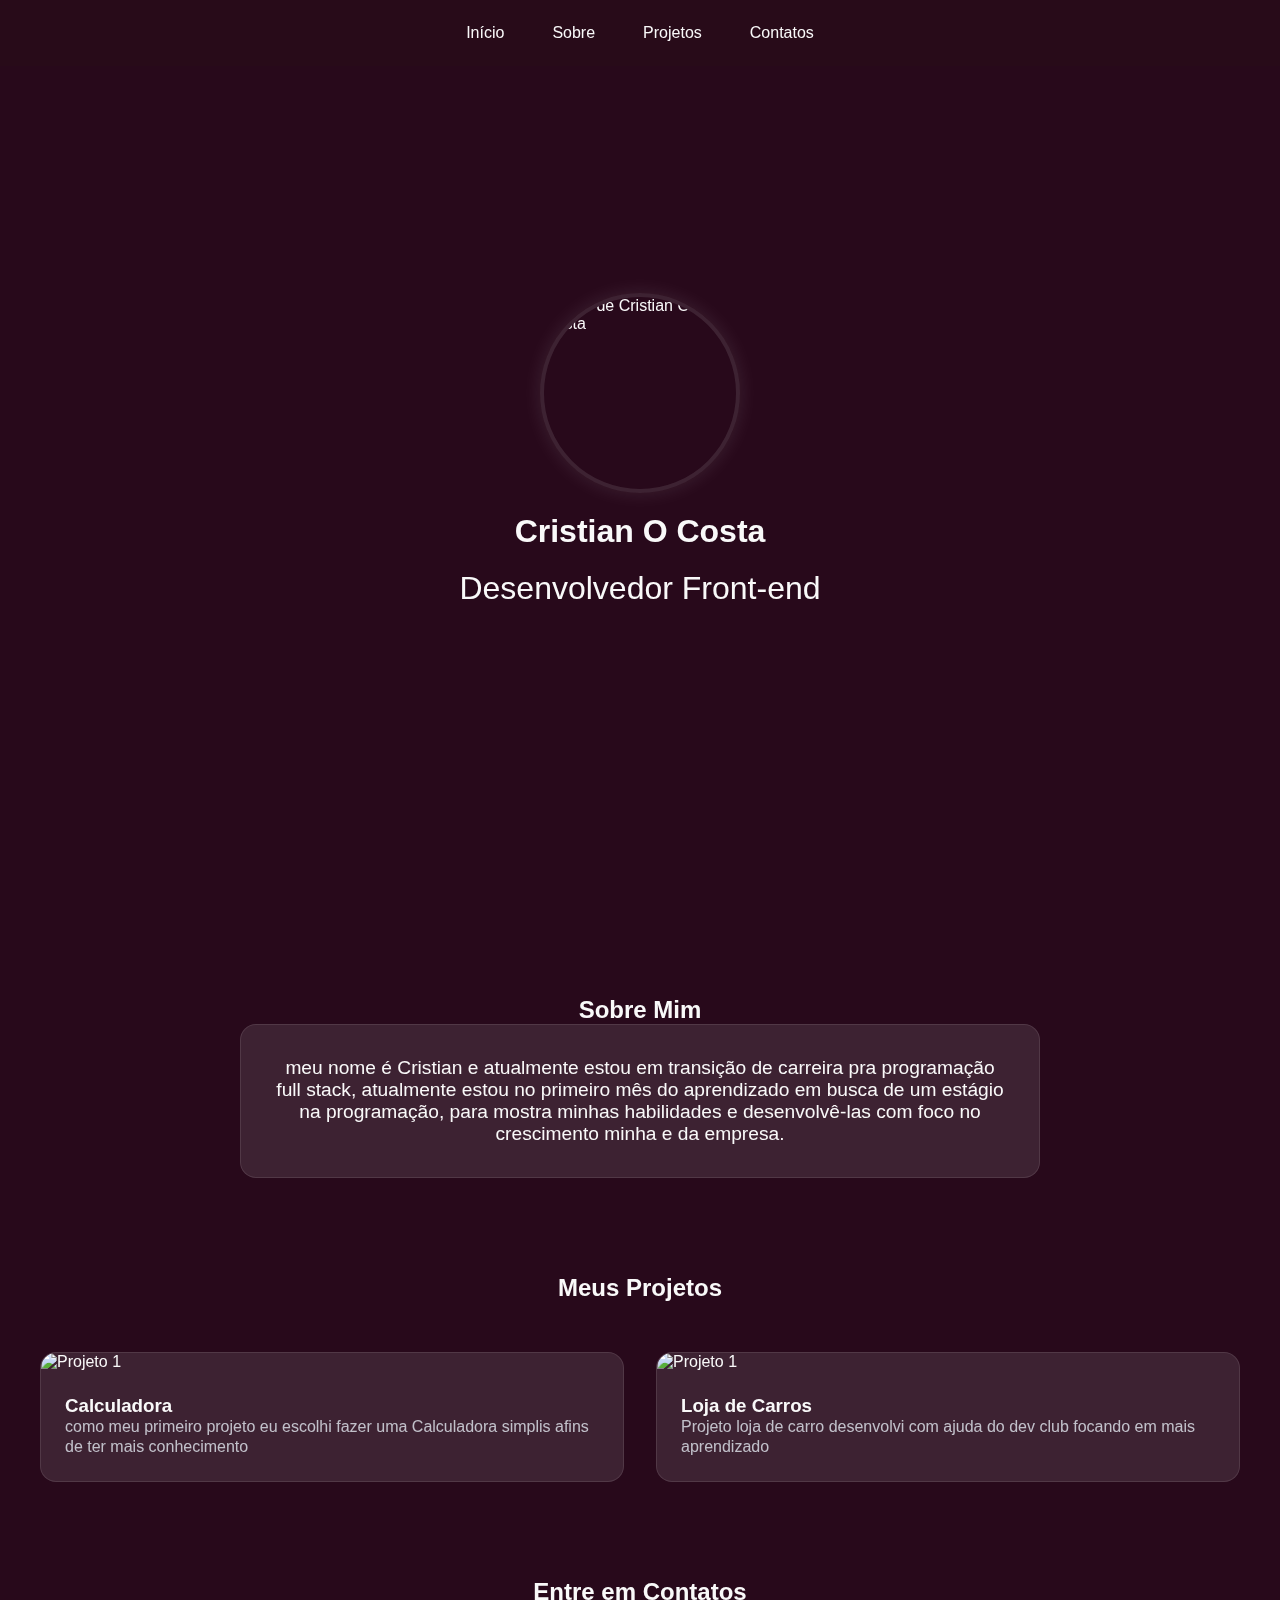
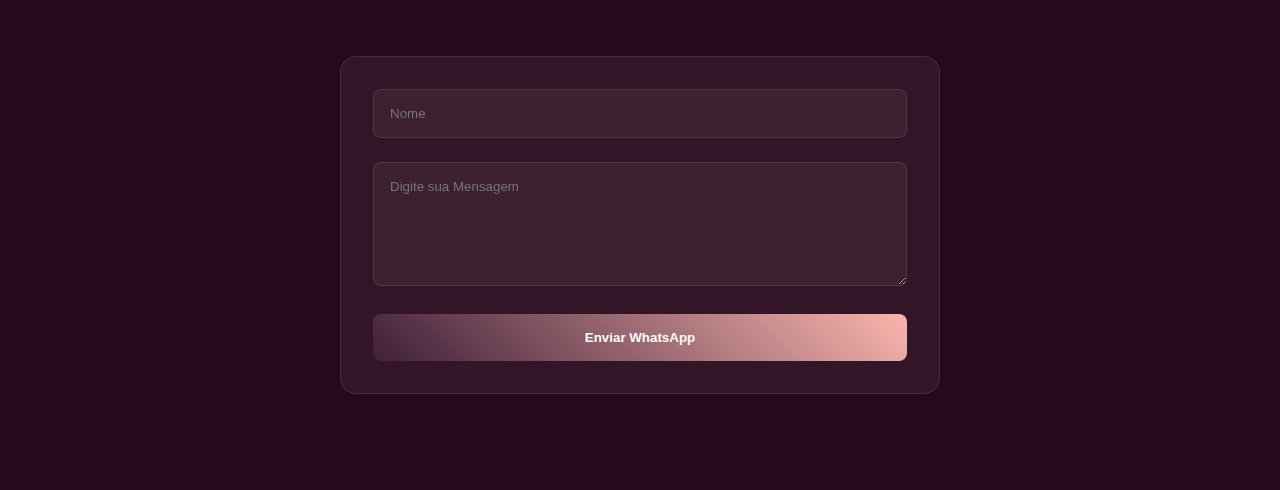
==== index.html @ 001512ad "Add files via upload" ====
<!DOCTYPE html>
<html lang="en">

<head>
    <meta charset="UTF-8">
    <meta name="viewport" content="width=device-width, initial-scale=1.0">
    <link rel="stylesheet" href="styles.css">
    <title>Document</title>
</head>

<body>
      <div class="particulas"></div>



    <nav class="navegacao">
        <ul class="Menu">
            <li>
                <a href="#Início" class="menu-link">Início</a>
            </li>

            <li>
                <a href="#Sobre" class="menu-link">Sobre</a>
            </li>

            <li>
                <a href="#Projetos" class="menu-link">Projetos</a>
            </li>

            <li>
                <a href="#Contatos" class="menu-link">Contatos</a>
            </li>

        </ul>
    </nav>

    <main id="Início" class="cabecalho">

        <img src="./img/perfil.jpeg" alt="Foto de Cristian O Costa" class="foto-perfil">
        <h1>Cristian O Costa</h1>
        <p class="cabecalho-sub-titulo">Desenvolvedor Front-end</p>
    </main>

    <section id="Sobre" class="Sobre">
        <h2 class="Sobre-Titulo">Sobre Mim</h2>
        <div class="Sobre-caixa">
            <p class="Sobre-paragrafo">
                meu nome é Cristian e atualmente estou em transição de carreira pra programação full stack, atualmente estou no primeiro mês do aprendizado em busca de um estágio na programação, para mostra minhas habilidades e desenvolvê-las com foco no crescimento minha e da empresa.

            </p>
        </div>
    </section>

    <section id="Projetos" class="">
        <h2 class="Projetos-titulo"> Meus Projetos</h2>
        <div class="Projetos-caixa">

            <div class="Projetos-card">
                <img src="./img/Projeto1.png" alt="Projeto 1" class="Projetos-imagem">
                <div class="caixa-textos-protejtos">
                    <h3 class="info-projetos">Calculadora</h3>
                    <p class="paragrafo-projeto"> como meu primeiro projeto eu escolhi fazer uma Calculadora simplis afins de ter mais conhecimento </p>
                </div>
            </div>

            <div class="Projetos-card">
                <img src="./img/Pojeto2.png" alt="Projeto 1" class="Projetos-imagem">
                <div class="caixa-textos-protejtos">
                    <h3 class="info-projetos">Loja de Carros</h3>
                    <p class="paragrafo-projeto"> Projeto loja de carro desenvolvi com ajuda do dev club focando em mais aprendizado </p>
                </div>
            </div>

        </div>

    </section>



    <section id="Contatos" class="Contatos">
        <h2 class="Contatos-titulo">Entre em Contatos</h2>


        <form class="formulario-contato" id="fomulario" onsubmit="enviarWhats(event)">

            <div class="Grupo-form">
                <input placeholder="Nome" class="campo-form" id="nome" >
            </div>

            <div class="Grupo-form">
                <textarea class="campo-form" placeholder="Digite sua Mensagem" rows="6" id="Mensagem"></textarea>
            </div>

            <button type="submit" class="Botao-form">Enviar WhatsApp</button>
        </form>
    
    </section>

    <script>

        function enviarWhats(event) {
            event.preventDefault();
            
        const nome = document.getElementById('nome')value;
        const mensagem = document.getElementById('mensagem')value;
        const telefone = '5511985696710'

        const texto = `Olá, meu nome é ${nome}, ${mensagem}`;
        const msgformatada = encodeURIComponent(texto);

        const url =`https://wa.me/${telefone}?text=${msgformatada}`

        console.log(url);

        window.open(url, '_blank');


        }


    </script>

</body>

</html>
---- styles.css ----
* {
    margin: 0;
    padding: 0;
    box-sizing: border-box;
    font-family: 'Segoe UI', Tahoma, Geneva, Verdana, sans-serif;
}

html {
    scroll-behavior: smooth;
}


:root {

    --primaria: #402039;
    --secundaria: #f9b5ac;
    --escuro: #28091b;
    --maisescuro: #1c0610;
    --claro: #f9f9f9;
    --vidro: rgba(255, 255, 255, 0.1);
}

body {
    background-color: var(--escuro);
    color: var(--claro);
}

.navegacao {
    position: fixed;
    top: 0;
    background: rgba(42, 15, 23, 0.3);
    width: 100%;
    z-index: 100;
    padding: 1.5rem;
}

.Menu {
    display: flex;
    justify-content: center;
    list-style: none;
    gap: 3rem
}

.menu-link {
    text-decoration: none;
    color: var(--claro);
    font-weight: 500%;
    position: relative;
    padding: 0.5rem 0;
}

.menu-link::after {
    content: '';
    height: 2px;
    width: 0;
    position: absolute;
    bottom: 0;
    left: 0;
    background: linear-gradient(90deg, var(--primaria), var(--secundaria));
    transition: width 0.5s;
}

.menu-link:hover::after {
    width: 100%;
}

/*after-> depois / before-> antes*/

.cabecalho {
    min-height: 100vh;
    display: flex;
    justify-content: center;
    align-items: center;
    flex-direction: column;
}

    

.foto-perfil{
    width: 200px;
    height: 200px;
    box-shadow: 0 0 20px var(--vidro);
    border-radius: 50%;
    border: 4px solid var(--vidro);
    animation: flutuar 5s ease-in-out infinite;
}

h1 {
    font-size: 3,5rem;
    color: var(--claro);
    font-weight: bold;
    margin: 20px;
}

.cabecalho-sub-titulo{
    font-size: 2rem;
    color: var(--claro);

}

.Sobre{
    padding: 6rem 2rem;
    text-align: center;
}

.Sobre-titulo{
    font-size: 3rem;
    color: var(--primaria);
    text-align: center;
    margin-bottom: 20px;]
    
}

.Sobre-caixa{
    padding: 2rem;
    max-width: 800px;
    margin: 0 auto;
    border-radius: 16px;
    border: 1px solid var(--vidro);
    backdrop-filter: blur(10px);
    background-color: var(--vidro);
}

.Sobre-paragrafo{
    text-align: center;
    font-size: 1.2rem;
}

.Projetos{
    padding: 6rem 2rem;
    

}

.Projetos-caixa{
    display: grid;
    grid-template-columns: repeat(auto-fit, minmax(300px, 1fr));
    gap: 2rem;
    max-width: 1200px;
    margin: 0 auto;

}

.Projetos-card{
    background: var(--vidro);
    border-radius: 16px;
    backdrop-filter: blur(5px);
    border: 1px solid var(--vidro);
    overflow: hidden;
    transition: all 0.5s ease;
    cursor: pointer;

}

.Projetos-titulo{
    text-align: center;
    font-size: 2,5rem;
    margin-bottom: 50px;

}

.Projetos-card:hover{
    box-shadow: 0 10px 20px rgba(0, 0, 0, 0.1);
    transform: translateY(-10px) scale(1.03);
}

.Projetos-imagem{
    height: 200px;
    width: 100%;
    object-fit: cover;
}

.caixa-textos-protejtos{
    padding: 1.5rem

}

.info-projeto{
    margin-bottom: 5px;

}

.paragrafo-projeto{
    color : rgba(226, 232, 240, 0.8);
    line-height: 1.25rem;

}




.Contatos{
    padding: 6rem 2rem;

}

.Contatos-titulo{
    text-align: center;
    font-size: 2,5rem;
    margin-bottom: 50px;
    
}

.formulario-contato{
    max-width: 600px;
    margin: 0 auto;
    background: rgba(255, 255, 255, 0.05);
    backdrop-filter: blur(5px);
    padding: 2rem;
    border: 1px solid var(--vidro);
    border-radius: 16px;


}

.Grupo-form{
    margin-bottom: 1.5rem;

}

.campo-form:focus {
    border-color: var(--secundaria);
    box-shadow: 0 0 0 2px var(--primaria);
}


.campo-form{
    width: 100%;
    padding: 1rem;
    background: rgba(255, 255, 255, 0.05);
    border-radius: 8px;
    color: var(--claro);
    border: 1px solid var(--vidro);
    outline: none;
}

.Botao-form{
    color: var(--claro);
    background: linear-gradient(45deg, var(--primaria), var(--secundaria));
    padding: 1rem 2rem;
    border: none;
    border-radius: 8px;
    cursor: pointer;
    font-weight: bold;
    width: 100%;
    transition: all 0.5s ease;

}

.Botao-form:hover{
    transform: translateY(-4px);
    box-shadow: 0 5px 15px rgba(79,70,229,0.4);
}

.particulas{
    position: fixed;
    top: 0;
    left: 0;
    width: 100%;
    height: 100%;
    z-index: -1;
    opacity: 0.5;
    background: radial-gradient(circle at 10% 20%, var(--primaria)0%, tranparent 20%)
    radial-gradient(circle at 90% 80%, var(--secundaria)0%, transpa0rent 20%)
    var(--maisescuro);
}

@keyframes flutuar {
    0%, 100%{
        transform: translateY(0);
    }

    50%{
        transform: translateY(-20px);
    }
}
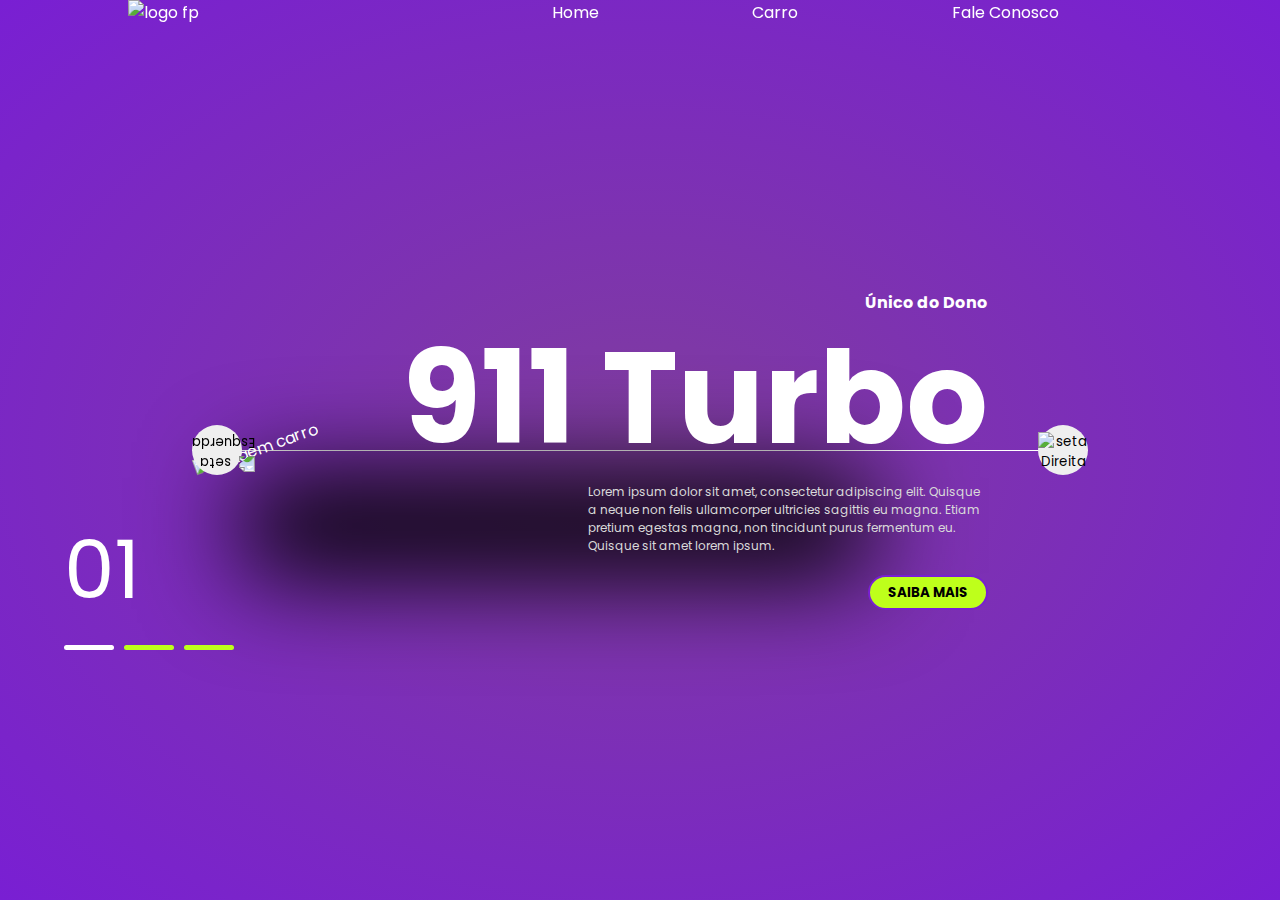
==== commit a809f292: "Add files via upload" ====
--- a/index.html
+++ b/index.html
@@ -4,122 +4,135 @@
 <head>
     <meta charset="UTF-8">
     <meta name="viewport" content="width=device-width, initial-scale=1.0">
+    <link rel="preconnect" href="https://fonts.googleapis.com">
+    <link rel="preconnect" href="https://fonts.gstatic.com" crossorigin>
+    <link rel="preconnect" href="https://fonts.googleapis.com">
+    <link rel="preconnect" href="https://fonts.gstatic.com" crossorigin>
+    <link
+        href="https://fonts.googleapis.com/css2?family=League+Gothic&family=Poppins:ital,wght@0,100;0,200;0,300;0,400;0,500;0,600;0,700;0,800;0,900;1,100;1,200;1,300;1,400;1,500;1,600;1,700;1,800;1,900&display=swap"
+        rel="stylesheet">
+    <link
+        href="https://fonts.googleapis.com/css2?family=Poppins:ital,wght@0,100;0,200;0,300;0,400;0,500;0,600;0,700;0,800;0,900;1,100;1,200;1,300;1,400;1,500;1,600;1,700;1,800;1,900&display=swap"
+        rel="stylesheet">
     <link rel="stylesheet" href="styles.css">
-    <title>Document</title>
+    <title>FP Sellection</title>
 </head>
 
 <body>
-      <div class="particulas"></div>
+
+    <header>
+        <img src="img/logo.png" alt="logo fp">
+        <nav>
+            <ul>
+                <li>Home</li>
+                <li>Carro</li>
+                <li>Fale Conosco</li>
+            </ul>
+        </nav>
+    </header>
+
+    <section class="container">
+
+        <div class="list">
+
+            <div class="item active">
+                <div class="car-img">
+                    <img src="./img/1.png" alt="imagem carro">
+                </div>
+
+                <div class="content">
+                    <p class="car-iformation">
+                        Único do Dono
+                    </p>
+                    <h2>
+                        911 Turbo
+                    </h2>
+                    <p class="description">
+                        Lorem ipsum dolor sit amet, consectetur adipiscing elit. Quisque a neque non felis ullamcorper
+                        ultricies sagittis eu magna. Etiam pretium egestas magna, non tincidunt purus fermentum eu.
+                        Quisque sit amet lorem ipsum.
+                    </p>
+                    <button class="information">
+                        Saiba mais
+                    </button>
+
+                </div>
 
 
-
-    <nav class="navegacao">
-        <ul class="Menu">
-            <li>
-                <a href="#Início" class="menu-link">Início</a>
-            </li>
-
-            <li>
-                <a href="#Sobre" class="menu-link">Sobre</a>
-            </li>
-
-            <li>
-                <a href="#Projetos" class="menu-link">Projetos</a>
-            </li>
-
-            <li>
-                <a href="#Contatos" class="menu-link">Contatos</a>
-            </li>
-
-        </ul>
-    </nav>
-
-    <main id="Início" class="cabecalho">
-
-        <img src="./img/perfil.jpeg" alt="Foto de Cristian O Costa" class="foto-perfil">
-        <h1>Cristian O Costa</h1>
-        <p class="cabecalho-sub-titulo">Desenvolvedor Front-end</p>
-    </main>
-
-    <section id="Sobre" class="Sobre">
-        <h2 class="Sobre-Titulo">Sobre Mim</h2>
-        <div class="Sobre-caixa">
-            <p class="Sobre-paragrafo">
-                meu nome é Cristian e atualmente estou em transição de carreira pra programação full stack, atualmente estou no primeiro mês do aprendizado em busca de um estágio na programação, para mostra minhas habilidades e desenvolvê-las com foco no crescimento minha e da empresa.
-
-            </p>
-        </div>
-    </section>
-
-    <section id="Projetos" class="">
-        <h2 class="Projetos-titulo"> Meus Projetos</h2>
-        <div class="Projetos-caixa">
-
-            <div class="Projetos-card">
-                <img src="./img/Projeto1.png" alt="Projeto 1" class="Projetos-imagem">
-                <div class="caixa-textos-protejtos">
-                    <h3 class="info-projetos">Calculadora</h3>
-                    <p class="paragrafo-projeto"> como meu primeiro projeto eu escolhi fazer uma Calculadora simplis afins de ter mais conhecimento </p>
-                </div>
             </div>
 
-            <div class="Projetos-card">
-                <img src="./img/Pojeto2.png" alt="Projeto 1" class="Projetos-imagem">
-                <div class="caixa-textos-protejtos">
-                    <h3 class="info-projetos">Loja de Carros</h3>
-                    <p class="paragrafo-projeto"> Projeto loja de carro desenvolvi com ajuda do dev club focando em mais aprendizado </p>
+            <div class="item">
+                <div class="car-img">
+                    <img src="./img/2.png" alt="imagem carro">
                 </div>
+
+                <div class="content">
+                    <p class="car-iformation">
+                        Conversível
+                    </p>
+                    <h2>
+                        Ferrari
+                    </h2>
+                    <p class="description">
+                        Lorem ipsum dolor sit amet, consectetur adipiscing elit. Quisque a neque non felis ullamcorper
+                        ultricies sagittis eu magna. Etiam pretium egestas magna, non tincidunt purus fermentum eu.
+                        Quisque sit amet lorem ipsum.
+                    </p>
+                    <button class="information">
+                        Saiba mais
+                    </button>
+
+                </div>
+
+            </div>
+
+
+            <div class="item">
+                <div class="car-img">
+                    <img src="./img/3.png" alt="imagem carro">
+                </div>
+
+                <div class="content">
+                    <p class="car-iformation">
+                        2015
+                    </p>
+                    <h2>
+                        Lamborghini
+                    </h2>
+                    <p class="description">
+                        Lorem ipsum dolor sit amet, consectetur adipiscing elit. Quisque a neque non felis ullamcorper
+                        ultricies sagittis eu magna. Etiam pretium egestas magna, non tincidunt purus fermentum eu.
+                        Quisque sit amet lorem ipsum.
+                    </p>
+                    <button class="information">
+                        Saiba mais
+                    </button>
+
+                </div>
+
             </div>
 
         </div>
 
+
+        <div class="arrows">
+            <button id="prev"><img src="./img/arrow.png" alt="seta Esquerda"></button>
+            <button id="next"><img src="./img/arrow.png" alt="seta Direita"></button>
+        </div>
+
+        <div class="indicators">
+            <div class="number">01</div>
+            <ul>
+                <li class="active"></li>
+                <li></li>
+                <li></li>
+
+            </ul>
+
+        </div>
     </section>
 
-
-
-    <section id="Contatos" class="Contatos">
-        <h2 class="Contatos-titulo">Entre em Contatos</h2>
-
-
-        <form class="formulario-contato" id="fomulario" onsubmit="enviarWhats(event)">
-
-            <div class="Grupo-form">
-                <input placeholder="Nome" class="campo-form" id="nome" >
-            </div>
-
-            <div class="Grupo-form">
-                <textarea class="campo-form" placeholder="Digite sua Mensagem" rows="6" id="Mensagem"></textarea>
-            </div>
-
-            <button type="submit" class="Botao-form">Enviar WhatsApp</button>
-        </form>
-    
-    </section>
-
-    <script>
-
-        function enviarWhats(event) {
-            event.preventDefault();
-            
-        const nome = document.getElementById('nome')value;
-        const mensagem = document.getElementById('mensagem')value;
-        const telefone = '5511985696710'
-
-        const texto = `Olá, meu nome é ${nome}, ${mensagem}`;
-        const msgformatada = encodeURIComponent(texto);
-
-        const url =`https://wa.me/${telefone}?text=${msgformatada}`
-
-        console.log(url);
-
-        window.open(url, '_blank');
-
-
-        }
-
-
-    </script>
-
+    <script src="./scripts.js"></script>
 </body>
 
 </html>--- a/styles.css
+++ b/styles.css
@@ -1,285 +1,291 @@
-* {
+*{
     margin: 0;
     padding: 0;
     box-sizing: border-box;
-    font-family: 'Segoe UI', Tahoma, Geneva, Verdana, sans-serif;
-}
-
-html {
-    scroll-behavior: smooth;
-}
-
-
-:root {
-
-    --primaria: #402039;
-    --secundaria: #f9b5ac;
-    --escuro: #28091b;
-    --maisescuro: #1c0610;
-    --claro: #f9f9f9;
-    --vidro: rgba(255, 255, 255, 0.1);
-}
-
-body {
-    background-color: var(--escuro);
-    color: var(--claro);
-}
-
-.navegacao {
+    list-style: none;
+    font-family: "poppins", sans-serif;
+
+}
+
+body{
+    background-color: #000;
+    color: #fff;
+    font-size: 16px;
+    overflow: hidden;
+}
+
+header {
     position: fixed;
-    top: 0;
-    background: rgba(42, 15, 23, 0.3);
-    width: 100%;
-    z-index: 100;
-    padding: 1.5rem;
-}
-
-.Menu {
-    display: flex;
-    justify-content: center;
-    list-style: none;
-    gap: 3rem
-}
-
-.menu-link {
-    text-decoration: none;
-    color: var(--claro);
-    font-weight: 500%;
+    width: 80vw;
+    left: 50%;
+    transform: translateX(-50%);
+    display: grid;
+    align-items: center;
+    grid-template-columns: 1fr 600px;
+    gap: 100px;
+    z-index: 2;
+
+    & img{
+        width: 250px;
+    }
+
+    & nav{
+        & ul{
+            display: grid;
+        grid-template-columns: repeat(3, 200px);
+        }
+         
+        
+    }
+
+}
+
+section{
+    background-image: radial-gradient(#7f3d9e, #791fd3 );
+    height: 100vh;
     position: relative;
-    padding: 0.5rem 0;
-}
-
-.menu-link::after {
-    content: '';
-    height: 2px;
-    width: 0;
-    position: absolute;
-    bottom: 0;
-    left: 0;
-    background: linear-gradient(90deg, var(--primaria), var(--secundaria));
-    transition: width 0.5s;
-}
-
-.menu-link:hover::after {
-    width: 100%;
-}
-
-/*after-> depois / before-> antes*/
-
-.cabecalho {
-    min-height: 100vh;
-    display: flex;
-    justify-content: center;
-    align-items: center;
-    flex-direction: column;
-}
-
+
+
+    & .list {
+        width: 70vw;
+        height: 100%;
+        margin: auto;
+        position: relative;
+
+        & .item{
+            position: absolute;
+            inset: 0;
+
+            & .car-img{
+                position: absolute;
+                top: 50%;
+                transform: translateY(-50%);
+                width: 70%;
+
+                & img{
+                    width: 100%;
+                    transform: rotate(-30deg);
+                }
+
+                &::before{
+                    content: '';
+                    position: absolute;
+                    background-color: #000;
+                    width: 100%;
+                    height: 100px;
+                    top: 150%;
+                    left: 50px;
+                    border: 50%;
+                    filter: blur(50px);
+
+                }
+
+            }
+
+            & .content {
+                position: absolute;
+                right: 100px;
+                width: 70%;
+                height: 100%;
+                display: flex;
+                flex-direction: column;
+                justify-content: center;
+                align-items: end;
+                gap: 20px;
+
+                & .car-iformation{
+                    font-weight: bold;
+                }
+
+                & h2{
+                    font-size: 8em;
+                    line-height: 1em;
+                    font-family: "League+Gothic" sans-serif;
+
+                }
+
+                & .description {
+                    color: #d9d9d9;
+                    font-size: 12px;
+                    text-align: right0;
+                    max-width: 400px;
+                }
+
+                & .information {
+                    border-radius: 30px;
+                    height: 35px;
+                    width: 120px;
+                    text-transform: uppercase;
+                    border: 2px solid #791fd3;
+                    background-color: #beff1b;
+                    color: #000;
+                    cursor: pointer;
+                    font-weight: bold;
+                    font-family: "League+Gothic" sans-serif;
+                }
+            }
+
+        }
+
+        &::before{
+            content: '';
+            position: absolute;
+            height: 200px;
+            width: 100%;
+            top: 50%;
+            border-top: 1px solid #fff;
+            
+        }
+
+
+    }
     
-
-.foto-perfil{
-    width: 200px;
-    height: 200px;
-    box-shadow: 0 0 20px var(--vidro);
-    border-radius: 50%;
-    border: 4px solid var(--vidro);
-    animation: flutuar 5s ease-in-out infinite;
-}
-
-h1 {
-    font-size: 3,5rem;
-    color: var(--claro);
-    font-weight: bold;
-    margin: 20px;
-}
-
-.cabecalho-sub-titulo{
-    font-size: 2rem;
-    color: var(--claro);
-
-}
-
-.Sobre{
-    padding: 6rem 2rem;
-    text-align: center;
-}
-
-.Sobre-titulo{
-    font-size: 3rem;
-    color: var(--primaria);
-    text-align: center;
-    margin-bottom: 20px;]
-    
-}
-
-.Sobre-caixa{
-    padding: 2rem;
-    max-width: 800px;
-    margin: 0 auto;
-    border-radius: 16px;
-    border: 1px solid var(--vidro);
-    backdrop-filter: blur(10px);
-    background-color: var(--vidro);
-}
-
-.Sobre-paragrafo{
-    text-align: center;
-    font-size: 1.2rem;
-}
-
-.Projetos{
-    padding: 6rem 2rem;
-    
-
-}
-
-.Projetos-caixa{
-    display: grid;
-    grid-template-columns: repeat(auto-fit, minmax(300px, 1fr));
-    gap: 2rem;
-    max-width: 1200px;
-    margin: 0 auto;
-
-}
-
-.Projetos-card{
-    background: var(--vidro);
-    border-radius: 16px;
-    backdrop-filter: blur(5px);
-    border: 1px solid var(--vidro);
-    overflow: hidden;
-    transition: all 0.5s ease;
-    cursor: pointer;
-
-}
-
-.Projetos-titulo{
-    text-align: center;
-    font-size: 2,5rem;
-    margin-bottom: 50px;
-
-}
-
-.Projetos-card:hover{
-    box-shadow: 0 10px 20px rgba(0, 0, 0, 0.1);
-    transform: translateY(-10px) scale(1.03);
-}
-
-.Projetos-imagem{
-    height: 200px;
-    width: 100%;
-    object-fit: cover;
-}
-
-.caixa-textos-protejtos{
-    padding: 1.5rem
-
-}
-
-.info-projeto{
-    margin-bottom: 5px;
-
-}
-
-.paragrafo-projeto{
-    color : rgba(226, 232, 240, 0.8);
-    line-height: 1.25rem;
-
-}
-
-
-
-
-.Contatos{
-    padding: 6rem 2rem;
-
-}
-
-.Contatos-titulo{
-    text-align: center;
-    font-size: 2,5rem;
-    margin-bottom: 50px;
-    
-}
-
-.formulario-contato{
-    max-width: 600px;
-    margin: 0 auto;
-    background: rgba(255, 255, 255, 0.05);
-    backdrop-filter: blur(5px);
-    padding: 2rem;
-    border: 1px solid var(--vidro);
-    border-radius: 16px;
-
-
-}
-
-.Grupo-form{
-    margin-bottom: 1.5rem;
-
-}
-
-.campo-form:focus {
-    border-color: var(--secundaria);
-    box-shadow: 0 0 0 2px var(--primaria);
-}
-
-
-.campo-form{
-    width: 100%;
-    padding: 1rem;
-    background: rgba(255, 255, 255, 0.05);
-    border-radius: 8px;
-    color: var(--claro);
-    border: 1px solid var(--vidro);
-    outline: none;
-}
-
-.Botao-form{
-    color: var(--claro);
-    background: linear-gradient(45deg, var(--primaria), var(--secundaria));
-    padding: 1rem 2rem;
-    border: none;
-    border-radius: 8px;
-    cursor: pointer;
-    font-weight: bold;
-    width: 100%;
-    transition: all 0.5s ease;
-
-}
-
-.Botao-form:hover{
-    transform: translateY(-4px);
-    box-shadow: 0 5px 15px rgba(79,70,229,0.4);
-}
-
-.particulas{
-    position: fixed;
-    top: 0;
-    left: 0;
-    width: 100%;
-    height: 100%;
-    z-index: -1;
-    opacity: 0.5;
-    background: radial-gradient(circle at 10% 20%, var(--primaria)0%, tranparent 20%)
-    radial-gradient(circle at 90% 80%, var(--secundaria)0%, transpa0rent 20%)
-    var(--maisescuro);
-}
-
-@keyframes flutuar {
-    0%, 100%{
-        transform: translateY(0);
-    }
-
-    50%{
-        transform: translateY(-20px);
-    }
-}
-    
-
-    
-
-    
-
-    
-
-    +    .arrows {
+        width: 70vw;
+        position: absolute;
+        top: 50%;
+        left: 50%;
+        transform: translate(-50%, -25px);
+        display: flex;
+        justify-content: space-between;
+
+        & button:nth-child(1){
+            
+
+            & img{
+                transform: scale(-1) ;
+            }
+        }
+        
+
+        & button {
+            top: 60%;
+            width: 50px;
+            height: 50px;
+            border-radius: 50%;
+            border: none;
+            cursor: pointer;
+
+
+            & img {
+                width: 30px;
+                margin-top: 4px;
+                cursor: pointer;
+            }
+            
+            &:hover {
+                background-color: #beff1b;
+            }
+        }
+    }
+
+    .indicators{
+        position: absolute;
+        top: 50%;
+        left: 50%;
+        transform: translateX(-50%);
+        height: 200px;
+        width: 90vw;
+        display: flex;
+        flex-direction: column;
+        justify-content: end;
+        gap: 15px;
+
+        & .number {
+            font-size: 5em;
+            font-family: "League+Gothic" sans-serif;
+        }
+        
+        & ul {
+            display: flex;
+            gap: 10px;
+
+            & li {
+                width: 50px;
+                height: 5px;
+                background-color: #beff1b;
+                border-radius: 5px;
+                transition: 0.5s;
+            }
+
+            & .active {
+                background-color: #fff;
+
+            }
+
+        }
+    }
+
+
+}
+
+section{
+
+    & .list {
+    --calculation: 1;
+
+
+        & .item{
+            transform: translateX(calc(100vw * var(--calculation)));
+            transition: 0.5s;
+            opacity: 0;
+            
+            & .car-img{
+                & img{
+                    transform: rotate(0);
+                    transition: 0.5s;
+                    transition-delay: 0.3s;
+
+                }
+
+            }
+
+            & .content{
+
+                & .car-iformation, h2, .description,.information{
+                    transform: translateX(calc(200px * var(--calculation)));
+                    transition: 0.7s;
+                    transition-delay: 0.3s;
+                    opacity: 0;
+                }
+
+                & h2{
+                    transition: 0.5s;
+                }
+
+                & .description{
+                    transition: 0.7s;
+                }
+
+                & h.information{
+                    transition: 0.9s;
+                }
+
+            }
+        }
+
+        & .active {
+            transform: translateX(0);
+            transition: 0.5s;
+            opacity: 1;
+
+            & .car-img{
+                & img{
+                    transform: rotate(-20deg);
+                }
+
+            }
+            & .content{
+
+                & .car-iformation, h2, .description,.information{
+                    transform: translateX(0);
+                    opacity: 1;
+                    
+                }
+            }
+
+
+        }
+    }
+
+}
